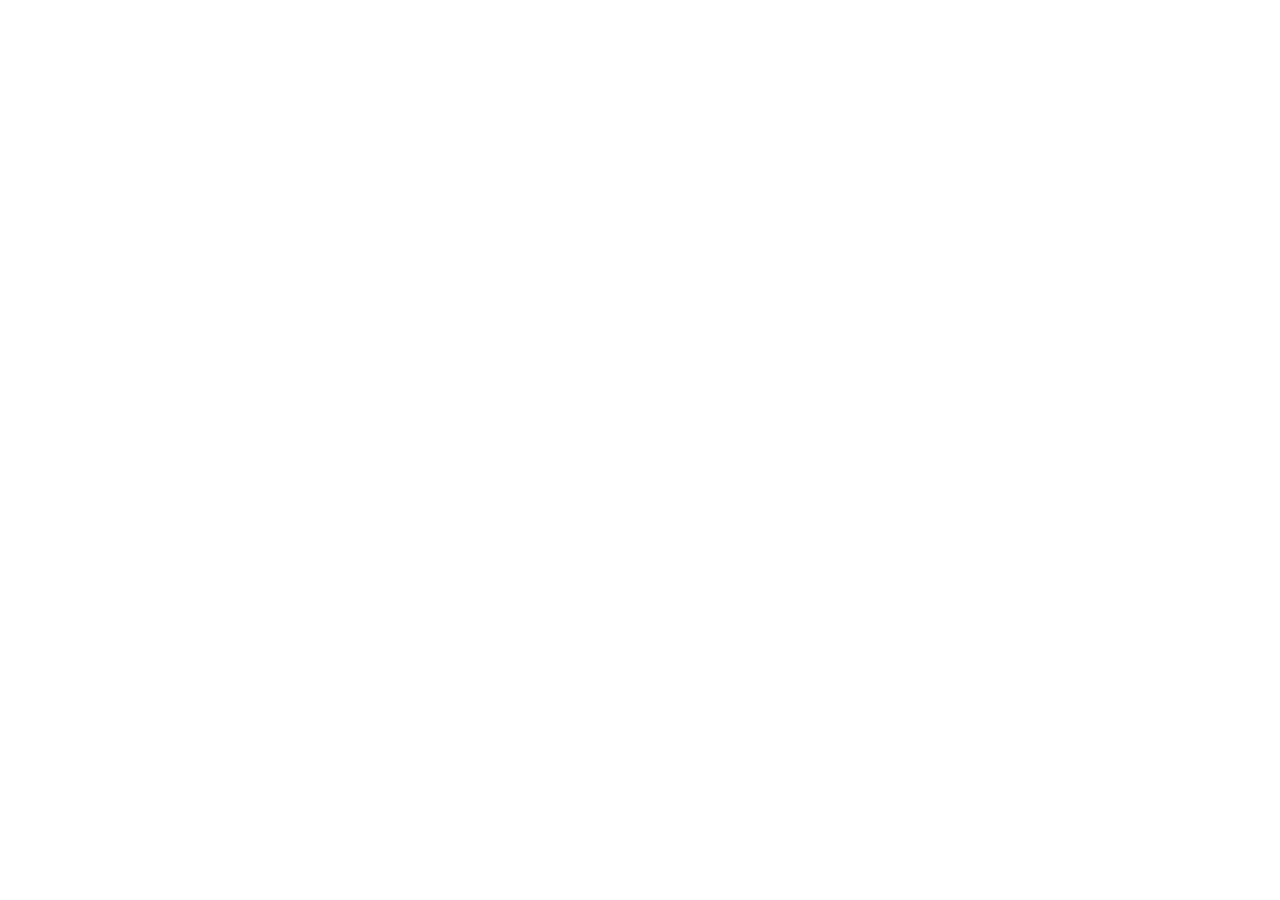
==== Templets/CoursePage.html @ ce90a17e "big update" ====
<!DOCTYPE html>
<html lang="en">
<head>
    <meta charset="UTF-8">
    <meta name="viewport" content="width=device-width, initial-scale=1.0">
    <title>Document</title>
</head>
<body>
    <script>
        alert(localStorage.getItem('currentCourse'))
    </script>
</body>
</html>
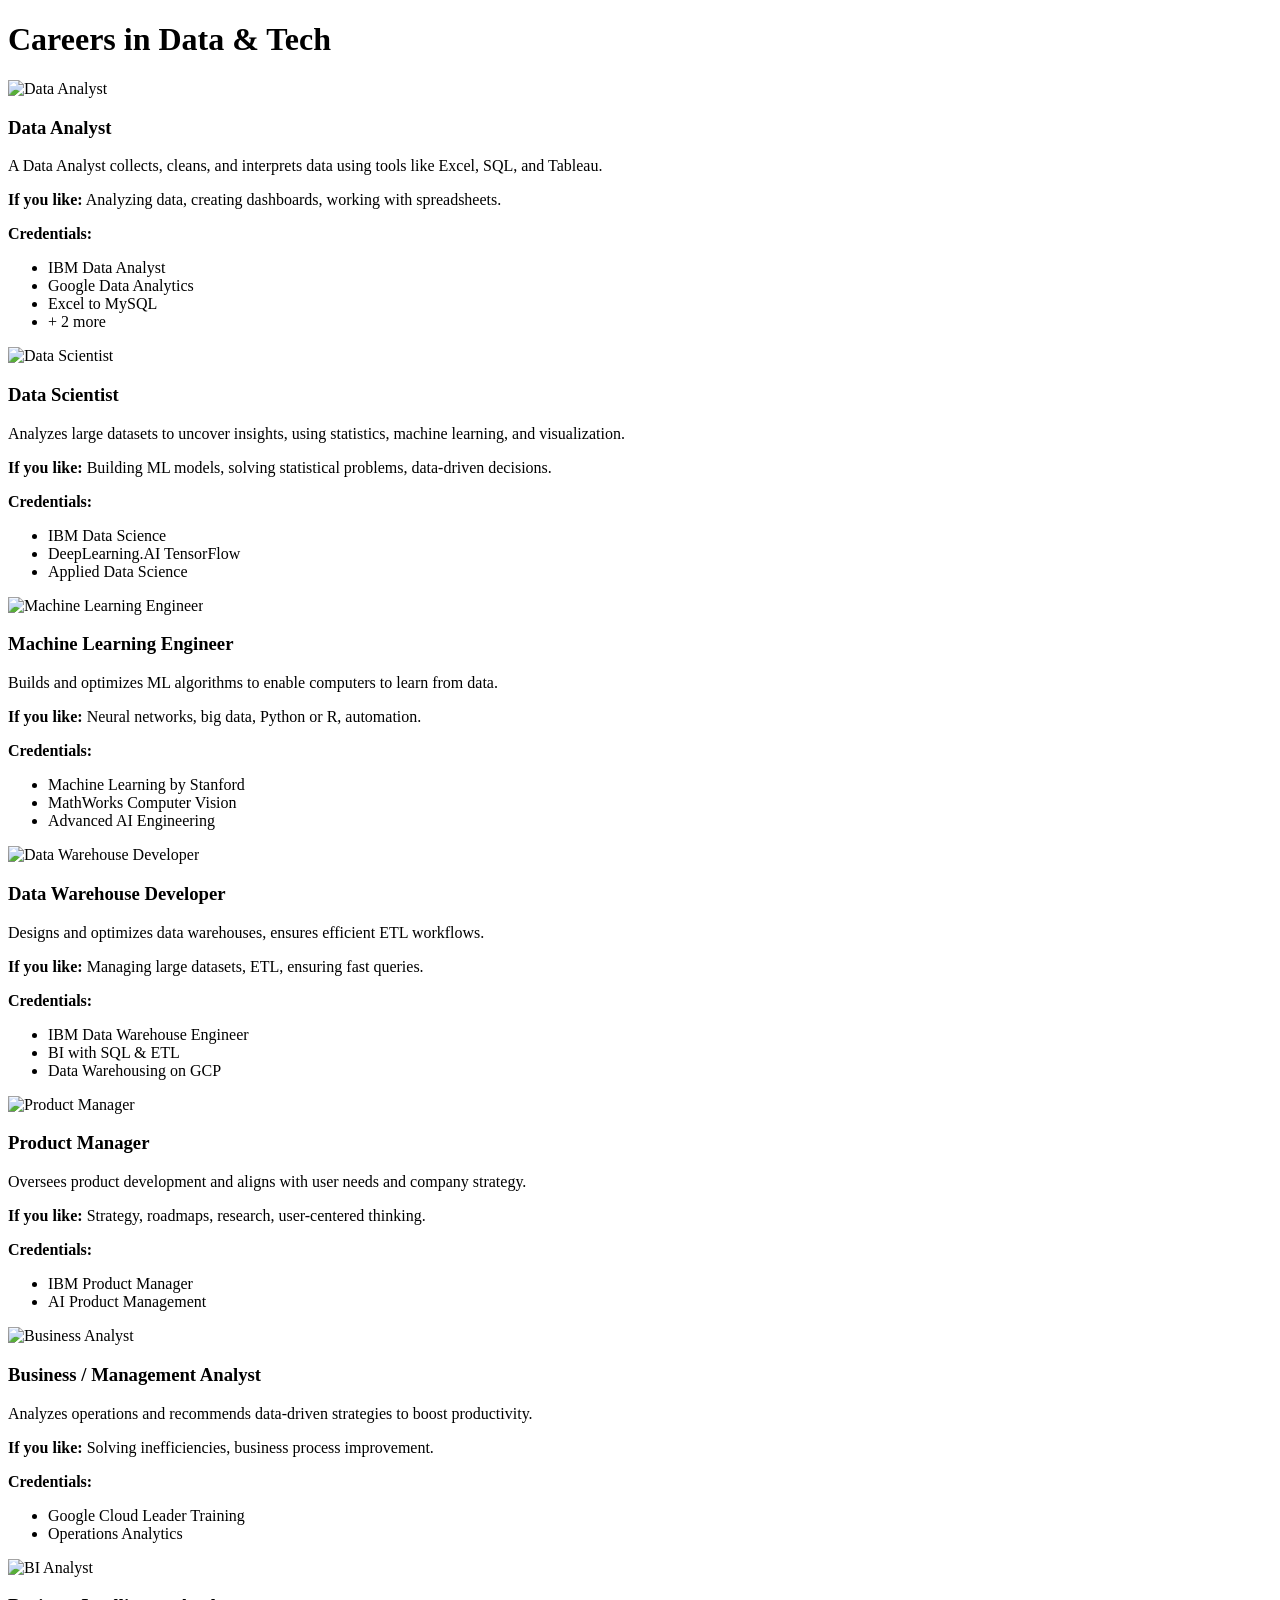
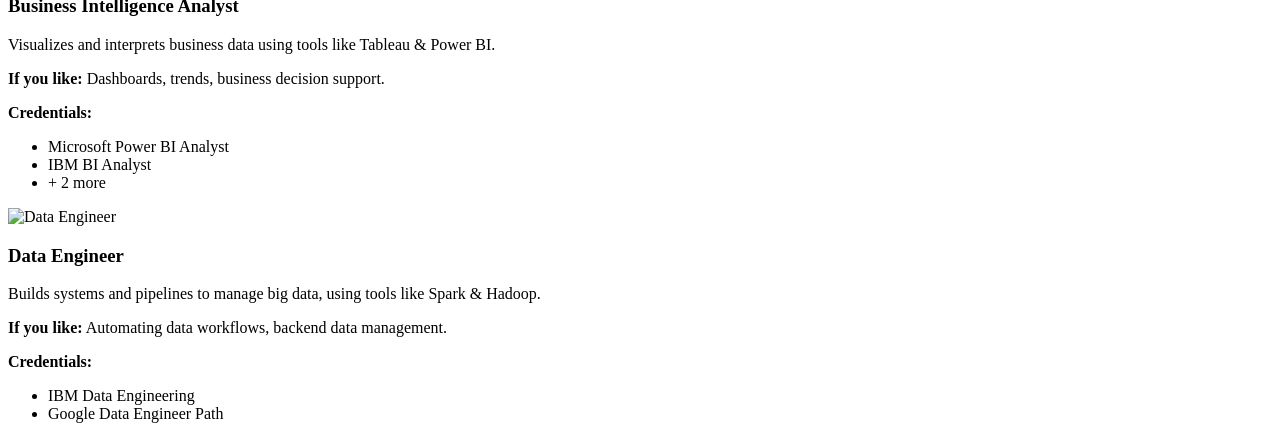
==== commit 17ab3c30: "aby" ====
--- a/Templets/CoursePage.html
+++ b/Templets/CoursePage.html
@@ -1,13 +1,119 @@
 <!DOCTYPE html>
 <html lang="en">
 <head>
-    <meta charset="UTF-8">
-    <meta name="viewport" content="width=device-width, initial-scale=1.0">
-    <title>Document</title>
+  <meta charset="UTF-8">
+  <title>Careers in Data & Tech</title>
+  <link rel="stylesheet" href="style.css">
 </head>
 <body>
-    <script>
-        alert(localStorage.getItem('currentCourse'))
-    </script>
+
+  <h1>Careers in Data & Tech</h1>
+
+  <div class="grid-container">
+
+    <div class="card">
+      <img src="https://images.unsplash.com/photo-1633419469218-4c6c28b2f69e?fit=crop&w=600&q=80" alt="Data Analyst">
+      <h3>Data Analyst</h3>
+      <p>A Data Analyst collects, cleans, and interprets data using tools like Excel, SQL, and Tableau.</p>
+      <p><strong>If you like:</strong> Analyzing data, creating dashboards, working with spreadsheets.</p>
+      <strong>Credentials:</strong>
+      <ul>
+        <li>IBM Data Analyst</li>
+        <li>Google Data Analytics</li>
+        <li>Excel to MySQL</li>
+        <li>+ 2 more</li>
+      </ul>
+    </div>
+
+    <div class="card">
+      <img src="https://images.unsplash.com/photo-1581091870622-1c79d2f0cb95?fit=crop&w=600&q=80" alt="Data Scientist">
+      <h3>Data Scientist</h3>
+      <p>Analyzes large datasets to uncover insights, using statistics, machine learning, and visualization.</p>
+      <p><strong>If you like:</strong> Building ML models, solving statistical problems, data-driven decisions.</p>
+      <strong>Credentials:</strong>
+      <ul>
+        <li>IBM Data Science</li>
+        <li>DeepLearning.AI TensorFlow</li>
+        <li>Applied Data Science</li>
+      </ul>
+    </div>
+
+    <div class="card">
+      <img src="https://images.unsplash.com/photo-1629904853893-5c1b0b4a94fa?fit=crop&w=600&q=80" alt="Machine Learning Engineer">
+      <h3>Machine Learning Engineer</h3>
+      <p>Builds and optimizes ML algorithms to enable computers to learn from data.</p>
+      <p><strong>If you like:</strong> Neural networks, big data, Python or R, automation.</p>
+      <strong>Credentials:</strong>
+      <ul>
+        <li>Machine Learning by Stanford</li>
+        <li>MathWorks Computer Vision</li>
+        <li>Advanced AI Engineering</li>
+      </ul>
+    </div>
+
+    <div class="card">
+      <img src="https://images.unsplash.com/photo-1551836022-d5d88e9218df?fit=crop&w=600&q=80" alt="Data Warehouse Developer">
+      <h3>Data Warehouse Developer</h3>
+      <p>Designs and optimizes data warehouses, ensures efficient ETL workflows.</p>
+      <p><strong>If you like:</strong> Managing large datasets, ETL, ensuring fast queries.</p>
+      <strong>Credentials:</strong>
+      <ul>
+        <li>IBM Data Warehouse Engineer</li>
+        <li>BI with SQL & ETL</li>
+        <li>Data Warehousing on GCP</li>
+      </ul>
+    </div>
+
+    <div class="card">
+      <img src="https://images.unsplash.com/photo-1607746882042-944635dfe10e?fit=crop&w=600&q=80" alt="Product Manager">
+      <h3>Product Manager</h3>
+      <p>Oversees product development and aligns with user needs and company strategy.</p>
+      <p><strong>If you like:</strong> Strategy, roadmaps, research, user-centered thinking.</p>
+      <strong>Credentials:</strong>
+      <ul>
+        <li>IBM Product Manager</li>
+        <li>AI Product Management</li>
+      </ul>
+    </div>
+
+    <div class="card">
+      <img src="https://images.unsplash.com/photo-1624395213138-482d276bf2aa?fit=crop&w=600&q=80" alt="Business Analyst">
+      <h3>Business / Management Analyst</h3>
+      <p>Analyzes operations and recommends data-driven strategies to boost productivity.</p>
+      <p><strong>If you like:</strong> Solving inefficiencies, business process improvement.</p>
+      <strong>Credentials:</strong>
+      <ul>
+        <li>Google Cloud Leader Training</li>
+        <li>Operations Analytics</li>
+      </ul>
+    </div>
+
+    <div class="card">
+      <img src="https://images.unsplash.com/photo-1581092919535-5090baf7d0c1?fit=crop&w=600&q=80" alt="BI Analyst">
+      <h3>Business Intelligence Analyst</h3>
+      <p>Visualizes and interprets business data using tools like Tableau & Power BI.</p>
+      <p><strong>If you like:</strong> Dashboards, trends, business decision support.</p>
+      <strong>Credentials:</strong>
+      <ul>
+        <li>Microsoft Power BI Analyst</li>
+        <li>IBM BI Analyst</li>
+        <li>+ 2 more</li>
+      </ul>
+    </div>
+
+    <div class="card">
+      <img src="https://images.unsplash.com/photo-1610484826967-3cfa357ad7d1?fit=crop&w=600&q=80" alt="Data Engineer">
+      <h3>Data Engineer</h3>
+      <p>Builds systems and pipelines to manage big data, using tools like Spark & Hadoop.</p>
+      <p><strong>If you like:</strong> Automating data workflows, backend data management.</p>
+      <strong>Credentials:</strong>
+      <ul>
+        <li>IBM Data Engineering</li>
+        <li>Google Data Engineer Path</li>
+      </ul>
+    </div>
+
+  </div>
+
 </body>
-</html>+</html>
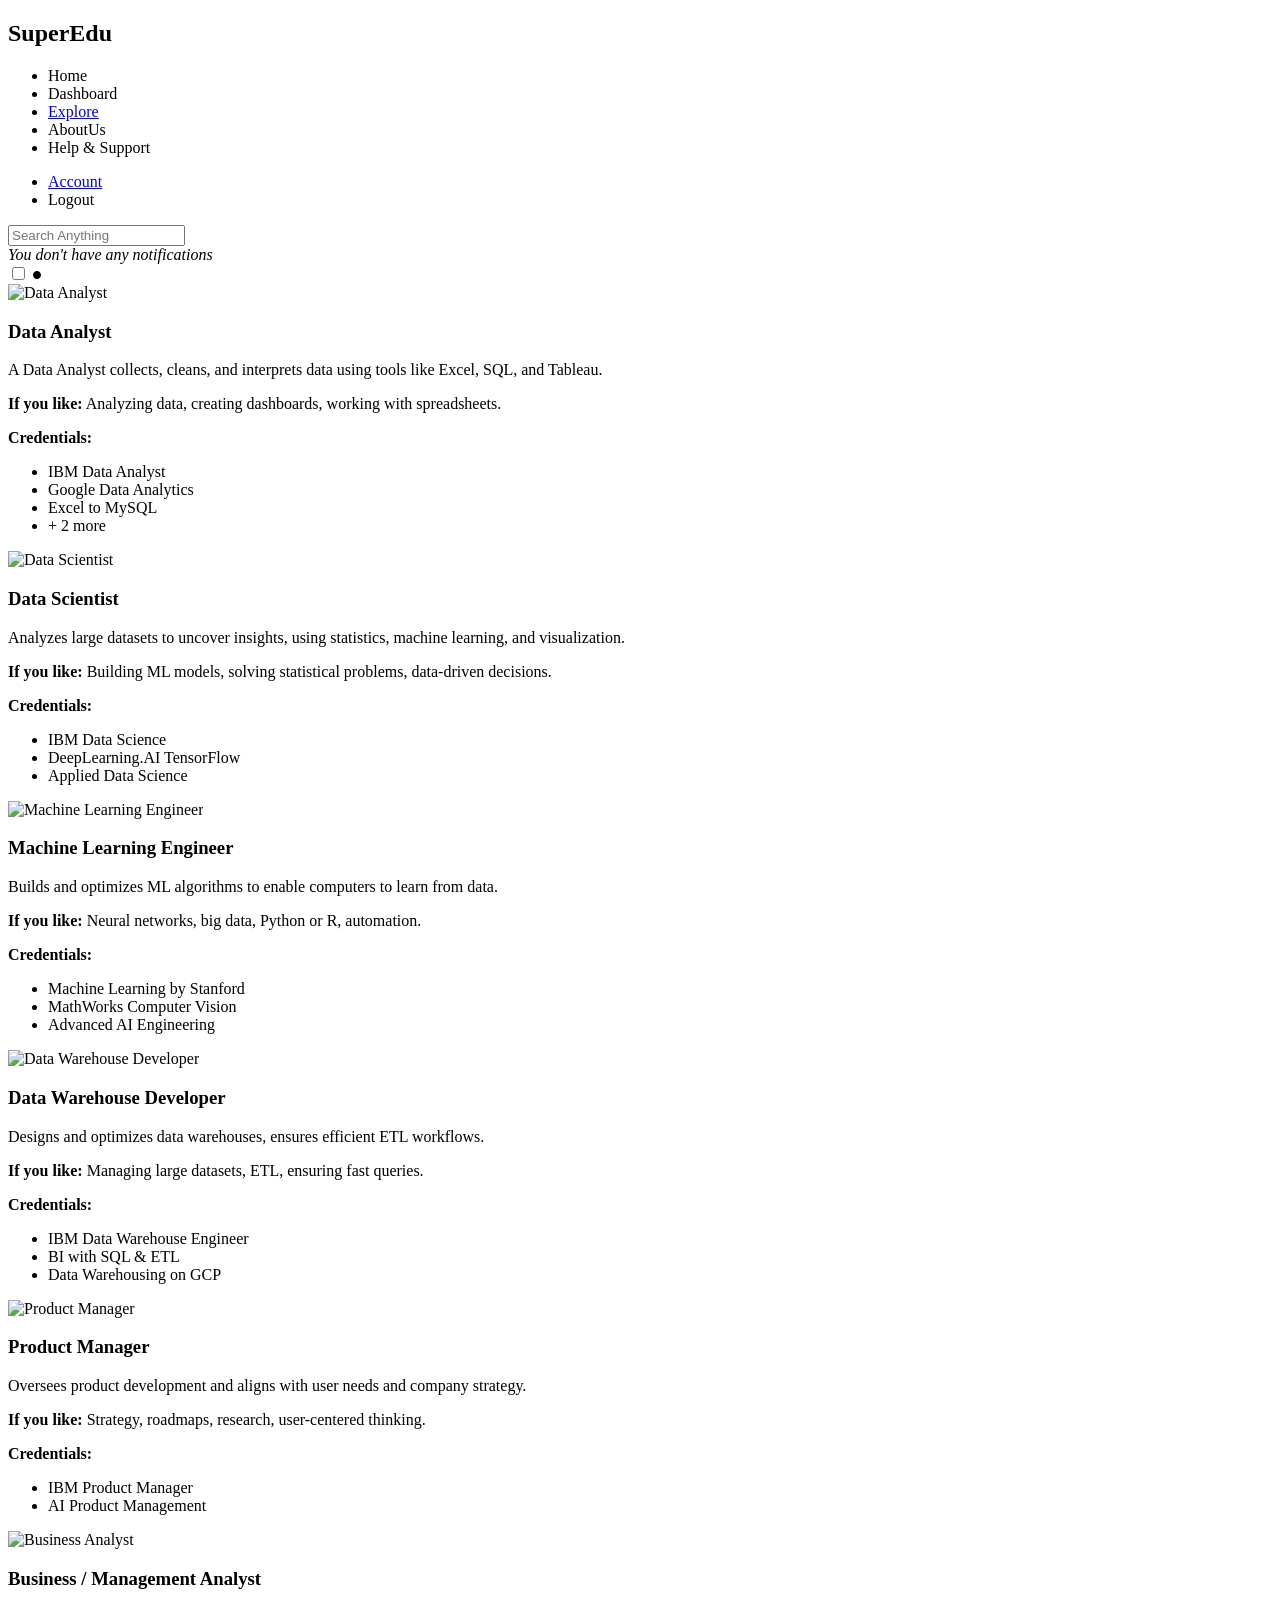
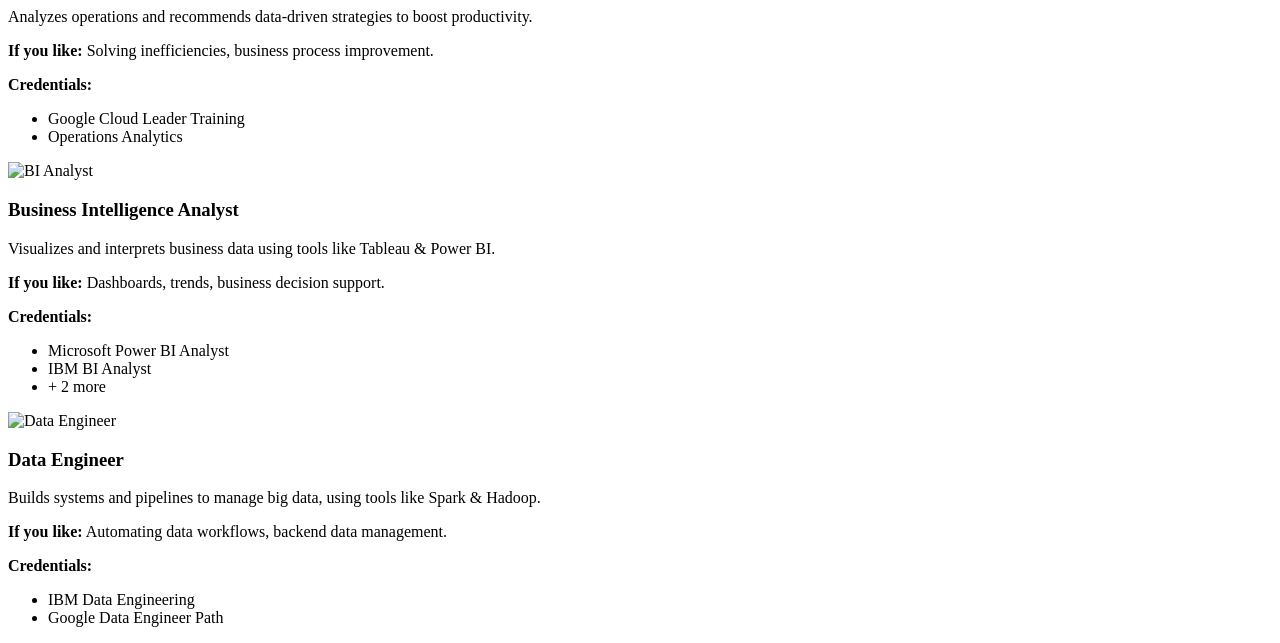
==== commit 41bcdf6c: "aby" ====
--- a/Templets/CoursePage.html
+++ b/Templets/CoursePage.html
@@ -3,13 +3,50 @@
 <head>
   <meta charset="UTF-8">
   <title>Careers in Data & Tech</title>
-  <link rel="stylesheet" href="style.css">
+  <link rel="stylesheet" href="/CoursePage.css">
 </head>
 <body>
 
-  <h1>Careers in Data & Tech</h1>
+    <aside id="sidebar">
+        <h1>SuperEdu</h1>
+        <ul>
+            <li class="selected-page"><i class="fa-solid fa-house "></i><a>Home</a></li>
+            <li><i class="fa-solid fa-cloud"></i><a>Dashboard</a></li>
+            <li><i class="fa-regular fa-paper-plane"></i><a href="Templets/explore.html">Explore</a></li>
+            <li><i class="fa-regular fa-lightbulb"></i><a>AboutUs</a></li>
+            <li><i class="fa-solid fa-headphones"></i><a>Help & Support</a></li>
+        </ul>
+        <ul>
+            <li><i class="fa-regular fa-circle-user"></i><a href="Templets/Log_In.html">Account</a></li>
+            <li><i class="fa-regular fa-share-from-square"></i><a>Logout</a></li>
+        </ul>
+    </aside>
 
   <div class="grid-container">
+    <header>
+        <div class="search-bar">
+            <i class="fa-solid fa-magnifying-glass"></i>
+            <form action="">
+                <input type="search" placeholder="Search Anything">
+            </form>
+        </div>
+        <div class="account-conrer">
+            <i class="fa-solid fa-bell">
+                <div class="notification">You don't have any notifications</div>
+            </i>
+            <i class="fa-solid fa-cart-shopping"></i>
+            <div class="checkbox-wrapper-51">
+                <input id="cbx-51" type="checkbox" onclick="theme()">
+                <label class="toggle" for="cbx-51" >
+                <span>
+                    <svg viewBox="0 0 10 10" height="10px" width="10px">
+                    <path d="M5,1 L5,1 C2.790861,1 1,2.790861 1,5 L1,5 C1,7.209139 2.790861,9 5,9 L5,9 C7.209139,9 9,7.209139 9,5 L9,5 C9,2.790861 7.209139,1 5,1 L5,9 L5,1 Z"></path>
+                    </svg>
+                </span>
+                </label>
+            </div>
+        </div>
+    </header>
 
     <div class="card">
       <img src="https://images.unsplash.com/photo-1633419469218-4c6c28b2f69e?fit=crop&w=600&q=80" alt="Data Analyst">
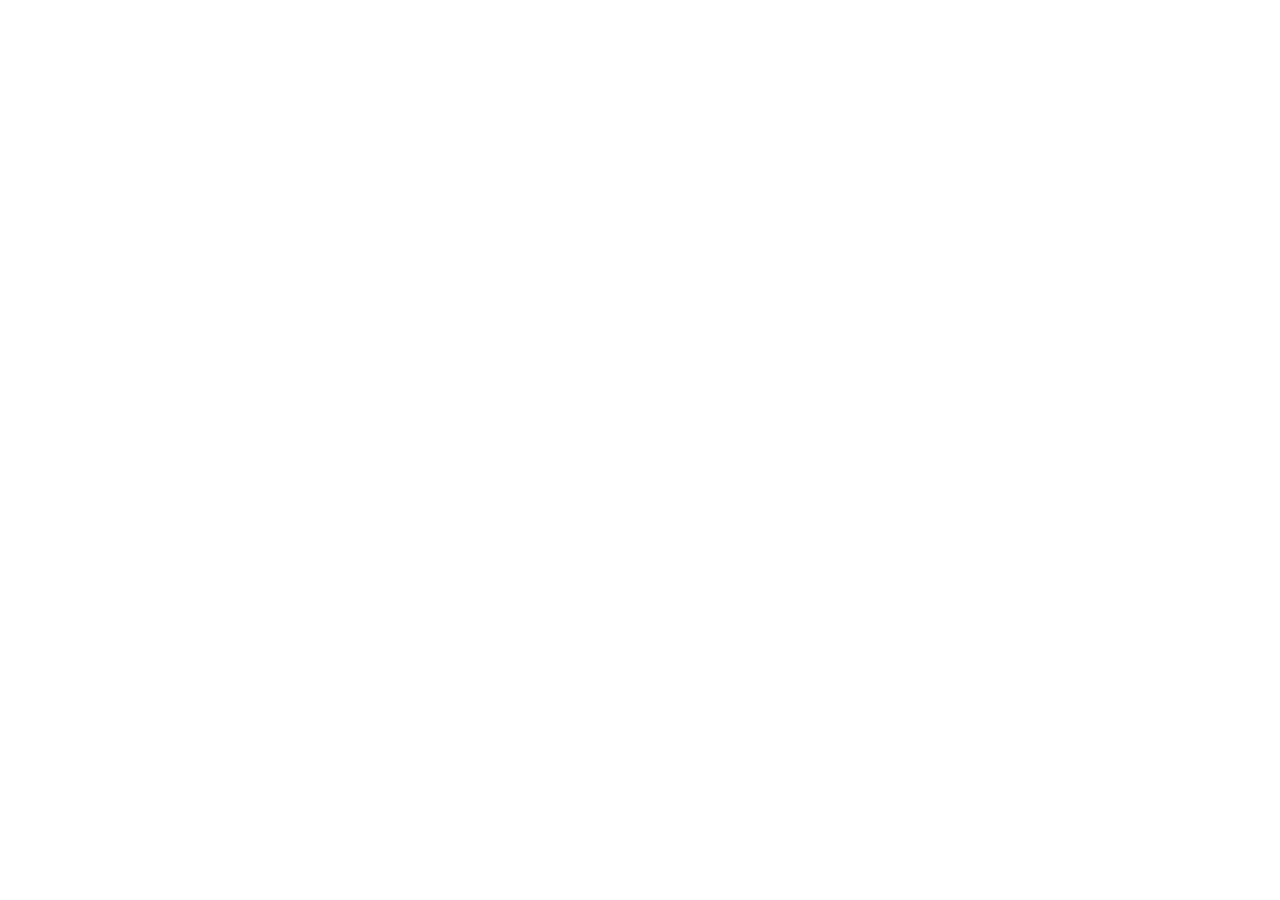
==== commit 143f4404: "test" ====
--- a/Templets/CoursePage.html
+++ b/Templets/CoursePage.html
@@ -1,156 +1,12 @@
 <!DOCTYPE html>
 <html lang="en">
 <head>
-  <meta charset="UTF-8">
-  <title>Careers in Data & Tech</title>
-  <link rel="stylesheet" href="/CoursePage.css">
+    <meta charset="UTF-8">
+    <meta name="viewport" content="width=device-width, initial-scale=1.0">
+    <title>Document</title>
 </head>
 <body>
 
-    <aside id="sidebar">
-        <h1>SuperEdu</h1>
-        <ul>
-            <li class="selected-page"><i class="fa-solid fa-house "></i><a>Home</a></li>
-            <li><i class="fa-solid fa-cloud"></i><a>Dashboard</a></li>
-            <li><i class="fa-regular fa-paper-plane"></i><a href="Templets/explore.html">Explore</a></li>
-            <li><i class="fa-regular fa-lightbulb"></i><a>AboutUs</a></li>
-            <li><i class="fa-solid fa-headphones"></i><a>Help & Support</a></li>
-        </ul>
-        <ul>
-            <li><i class="fa-regular fa-circle-user"></i><a href="Templets/Log_In.html">Account</a></li>
-            <li><i class="fa-regular fa-share-from-square"></i><a>Logout</a></li>
-        </ul>
-    </aside>
-
-  <div class="grid-container">
-    <header>
-        <div class="search-bar">
-            <i class="fa-solid fa-magnifying-glass"></i>
-            <form action="">
-                <input type="search" placeholder="Search Anything">
-            </form>
-        </div>
-        <div class="account-conrer">
-            <i class="fa-solid fa-bell">
-                <div class="notification">You don't have any notifications</div>
-            </i>
-            <i class="fa-solid fa-cart-shopping"></i>
-            <div class="checkbox-wrapper-51">
-                <input id="cbx-51" type="checkbox" onclick="theme()">
-                <label class="toggle" for="cbx-51" >
-                <span>
-                    <svg viewBox="0 0 10 10" height="10px" width="10px">
-                    <path d="M5,1 L5,1 C2.790861,1 1,2.790861 1,5 L1,5 C1,7.209139 2.790861,9 5,9 L5,9 C7.209139,9 9,7.209139 9,5 L9,5 C9,2.790861 7.209139,1 5,1 L5,9 L5,1 Z"></path>
-                    </svg>
-                </span>
-                </label>
-            </div>
-        </div>
-    </header>
-
-    <div class="card">
-      <img src="https://images.unsplash.com/photo-1633419469218-4c6c28b2f69e?fit=crop&w=600&q=80" alt="Data Analyst">
-      <h3>Data Analyst</h3>
-      <p>A Data Analyst collects, cleans, and interprets data using tools like Excel, SQL, and Tableau.</p>
-      <p><strong>If you like:</strong> Analyzing data, creating dashboards, working with spreadsheets.</p>
-      <strong>Credentials:</strong>
-      <ul>
-        <li>IBM Data Analyst</li>
-        <li>Google Data Analytics</li>
-        <li>Excel to MySQL</li>
-        <li>+ 2 more</li>
-      </ul>
-    </div>
-
-    <div class="card">
-      <img src="https://images.unsplash.com/photo-1581091870622-1c79d2f0cb95?fit=crop&w=600&q=80" alt="Data Scientist">
-      <h3>Data Scientist</h3>
-      <p>Analyzes large datasets to uncover insights, using statistics, machine learning, and visualization.</p>
-      <p><strong>If you like:</strong> Building ML models, solving statistical problems, data-driven decisions.</p>
-      <strong>Credentials:</strong>
-      <ul>
-        <li>IBM Data Science</li>
-        <li>DeepLearning.AI TensorFlow</li>
-        <li>Applied Data Science</li>
-      </ul>
-    </div>
-
-    <div class="card">
-      <img src="https://images.unsplash.com/photo-1629904853893-5c1b0b4a94fa?fit=crop&w=600&q=80" alt="Machine Learning Engineer">
-      <h3>Machine Learning Engineer</h3>
-      <p>Builds and optimizes ML algorithms to enable computers to learn from data.</p>
-      <p><strong>If you like:</strong> Neural networks, big data, Python or R, automation.</p>
-      <strong>Credentials:</strong>
-      <ul>
-        <li>Machine Learning by Stanford</li>
-        <li>MathWorks Computer Vision</li>
-        <li>Advanced AI Engineering</li>
-      </ul>
-    </div>
-
-    <div class="card">
-      <img src="https://images.unsplash.com/photo-1551836022-d5d88e9218df?fit=crop&w=600&q=80" alt="Data Warehouse Developer">
-      <h3>Data Warehouse Developer</h3>
-      <p>Designs and optimizes data warehouses, ensures efficient ETL workflows.</p>
-      <p><strong>If you like:</strong> Managing large datasets, ETL, ensuring fast queries.</p>
-      <strong>Credentials:</strong>
-      <ul>
-        <li>IBM Data Warehouse Engineer</li>
-        <li>BI with SQL & ETL</li>
-        <li>Data Warehousing on GCP</li>
-      </ul>
-    </div>
-
-    <div class="card">
-      <img src="https://images.unsplash.com/photo-1607746882042-944635dfe10e?fit=crop&w=600&q=80" alt="Product Manager">
-      <h3>Product Manager</h3>
-      <p>Oversees product development and aligns with user needs and company strategy.</p>
-      <p><strong>If you like:</strong> Strategy, roadmaps, research, user-centered thinking.</p>
-      <strong>Credentials:</strong>
-      <ul>
-        <li>IBM Product Manager</li>
-        <li>AI Product Management</li>
-      </ul>
-    </div>
-
-    <div class="card">
-      <img src="https://images.unsplash.com/photo-1624395213138-482d276bf2aa?fit=crop&w=600&q=80" alt="Business Analyst">
-      <h3>Business / Management Analyst</h3>
-      <p>Analyzes operations and recommends data-driven strategies to boost productivity.</p>
-      <p><strong>If you like:</strong> Solving inefficiencies, business process improvement.</p>
-      <strong>Credentials:</strong>
-      <ul>
-        <li>Google Cloud Leader Training</li>
-        <li>Operations Analytics</li>
-      </ul>
-    </div>
-
-    <div class="card">
-      <img src="https://images.unsplash.com/photo-1581092919535-5090baf7d0c1?fit=crop&w=600&q=80" alt="BI Analyst">
-      <h3>Business Intelligence Analyst</h3>
-      <p>Visualizes and interprets business data using tools like Tableau & Power BI.</p>
-      <p><strong>If you like:</strong> Dashboards, trends, business decision support.</p>
-      <strong>Credentials:</strong>
-      <ul>
-        <li>Microsoft Power BI Analyst</li>
-        <li>IBM BI Analyst</li>
-        <li>+ 2 more</li>
-      </ul>
-    </div>
-
-    <div class="card">
-      <img src="https://images.unsplash.com/photo-1610484826967-3cfa357ad7d1?fit=crop&w=600&q=80" alt="Data Engineer">
-      <h3>Data Engineer</h3>
-      <p>Builds systems and pipelines to manage big data, using tools like Spark & Hadoop.</p>
-      <p><strong>If you like:</strong> Automating data workflows, backend data management.</p>
-      <strong>Credentials:</strong>
-      <ul>
-        <li>IBM Data Engineering</li>
-        <li>Google Data Engineer Path</li>
-      </ul>
-    </div>
-
-  </div>
-
+    
 </body>
-</html>
+</html>
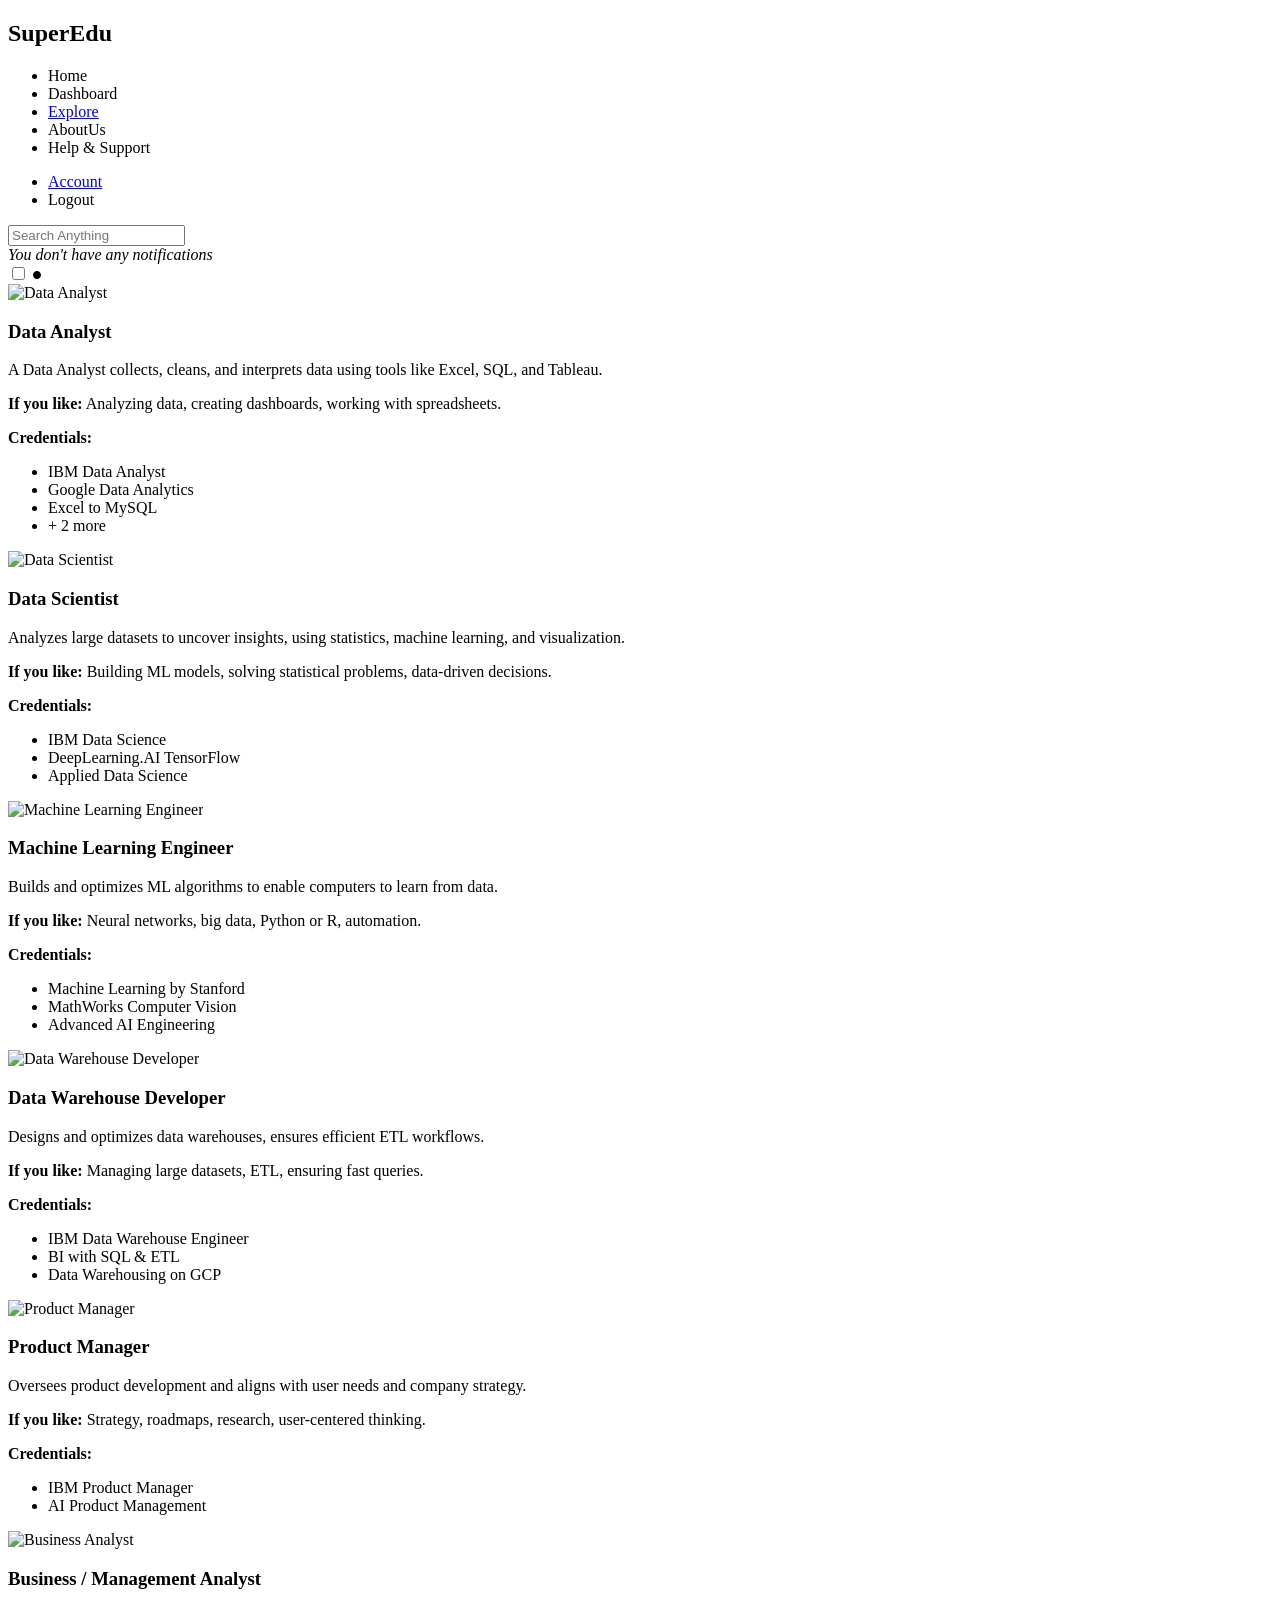
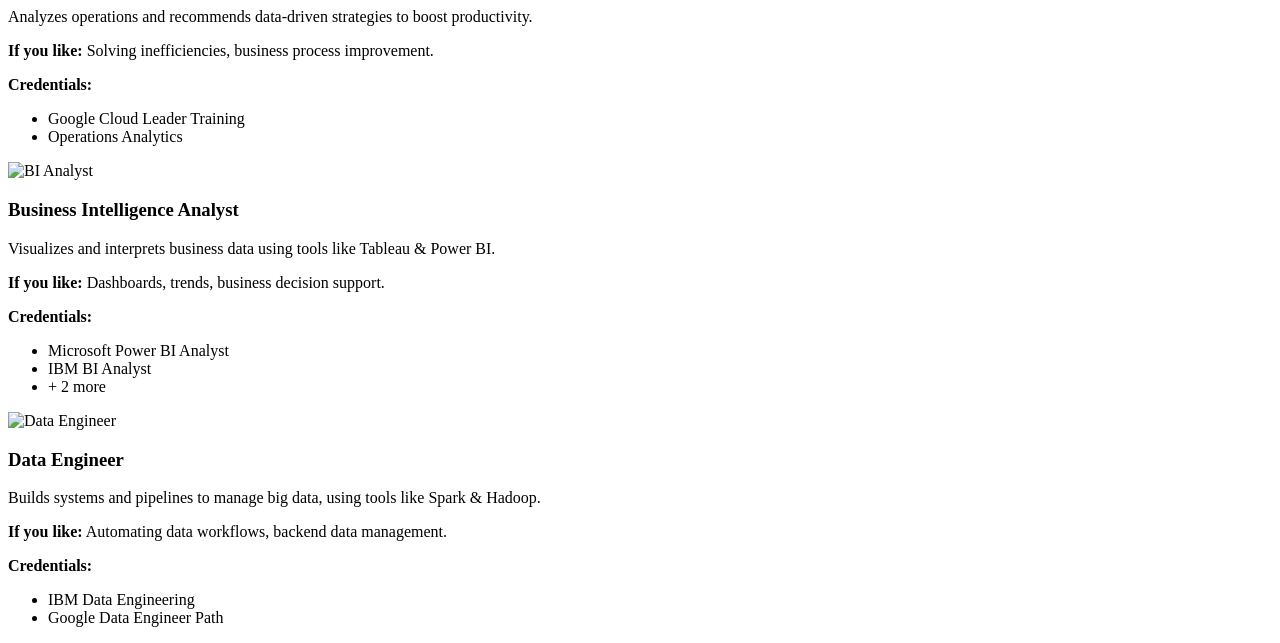
==== commit 1bdcb798: "back" ====
--- a/Templets/CoursePage.html
+++ b/Templets/CoursePage.html
@@ -1,12 +1,157 @@
 <!DOCTYPE html>
 <html lang="en">
 <head>
-    <meta charset="UTF-8">
-    <meta name="viewport" content="width=device-width, initial-scale=1.0">
-    <title>Document</title>
+  <meta charset="UTF-8">
+  <title>Careers in Data & Tech</title>
+  <link rel="stylesheet" href="/CoursePage.css">
 </head>
 <body>
 
-    
+    <aside id="sidebar">
+        <h1>SuperEdu</h1>
+        <ul>
+            <li class="selected-page"><i class="fa-solid fa-house "></i><a>Home</a></li>
+            <li><i class="fa-solid fa-cloud"></i><a>Dashboard</a></li>
+            <li><i class="fa-regular fa-paper-plane"></i><a href="Templets/explore.html">Explore</a></li>
+            <li><i class="fa-regular fa-lightbulb"></i><a>AboutUs</a></li>
+            <li><i class="fa-solid fa-headphones"></i><a>Help & Support</a></li>
+        </ul>
+        <ul>
+            <li><i class="fa-regular fa-circle-user"></i><a href="Templets/Log_In.html">Account</a></li>
+            <li><i class="fa-regular fa-share-from-square"></i><a>Logout</a></li>
+        </ul>
+    </aside>
+
+  <div class="grid-container">
+    <header>
+        <div class="search-bar">
+            <i class="fa-solid fa-magnifying-glass"></i>
+            <form action="">
+                <input type="search" placeholder="Search Anything">
+            </form>
+        </div>
+        <div class="account-conrer">
+            <i class="fa-solid fa-bell">
+                <div class="notification">You don't have any notifications</div>
+            </i>
+            <i class="fa-solid fa-cart-shopping"></i>
+            <div class="checkbox-wrapper-51">
+                <input id="cbx-51" type="checkbox" onclick="theme()">
+                <label class="toggle" for="cbx-51" >
+                <span>
+                    <svg viewBox="0 0 10 10" height="10px" width="10px">
+                    <path d="M5,1 L5,1 C2.790861,1 1,2.790861 1,5 L1,5 C1,7.209139 2.790861,9 5,9 L5,9 C7.209139,9 9,7.209139 9,5 L9,5 C9,2.790861 7.209139,1 5,1 L5,9 L5,1 Z"></path>
+                    </svg>
+                </span>
+                </label>
+            </div>
+        </div>
+    </header>
+
+    <div class="card">
+      <img src="https://images.unsplash.com/photo-1633419469218-4c6c28b2f69e?fit=crop&w=600&q=80" alt="Data Analyst">
+      <h3>Data Analyst</h3>
+      <p>A Data Analyst collects, cleans, and interprets data using tools like Excel, SQL, and Tableau.</p>
+      <p><strong>If you like:</strong> Analyzing data, creating dashboards, working with spreadsheets.</p>
+      <strong>Credentials:</strong>
+      <ul>
+        <li>IBM Data Analyst</li>
+        <li>Google Data Analytics</li>
+        <li>Excel to MySQL</li>
+        <li>+ 2 more</li>
+      </ul>
+    </div>
+
+    <div class="card">
+      <img src="https://images.unsplash.com/photo-1581091870622-1c79d2f0cb95?fit=crop&w=600&q=80" alt="Data Scientist">
+      <h3>Data Scientist</h3>
+      <p>Analyzes large datasets to uncover insights, using statistics, machine learning, and visualization.</p>
+      <p><strong>If you like:</strong> Building ML models, solving statistical problems, data-driven decisions.</p>
+      <strong>Credentials:</strong>
+      <ul>
+        <li>IBM Data Science</li>
+        <li>DeepLearning.AI TensorFlow</li>
+        <li>Applied Data Science</li>
+      </ul>
+    </div>
+
+    <div class="card">
+      <img src="https://images.unsplash.com/photo-1629904853893-5c1b0b4a94fa?fit=crop&w=600&q=80" alt="Machine Learning Engineer">
+      <h3>Machine Learning Engineer</h3>
+      <p>Builds and optimizes ML algorithms to enable computers to learn from data.</p>
+      <p><strong>If you like:</strong> Neural networks, big data, Python or R, automation.</p>
+      <strong>Credentials:</strong>
+      <ul>
+        <li>Machine Learning by Stanford</li>
+        <li>MathWorks Computer Vision</li>
+        <li>Advanced AI Engineering</li>
+      </ul>
+    </div>
+
+    <div class="card">
+      <img src="https://images.unsplash.com/photo-1551836022-d5d88e9218df?fit=crop&w=600&q=80" alt="Data Warehouse Developer">
+      <h3>Data Warehouse Developer</h3>
+      <p>Designs and optimizes data warehouses, ensures efficient ETL workflows.</p>
+      <p><strong>If you like:</strong> Managing large datasets, ETL, ensuring fast queries.</p>
+      <strong>Credentials:</strong>
+      <ul>
+        <li>IBM Data Warehouse Engineer</li>
+        <li>BI with SQL & ETL</li>
+        <li>Data Warehousing on GCP</li>
+      </ul>
+    </div>
+
+    <div class="card">
+      <img src="https://images.unsplash.com/photo-1607746882042-944635dfe10e?fit=crop&w=600&q=80" alt="Product Manager">
+      <h3>Product Manager</h3>
+      <p>Oversees product development and aligns with user needs and company strategy.</p>
+      <p><strong>If you like:</strong> Strategy, roadmaps, research, user-centered thinking.</p>
+      <strong>Credentials:</strong>
+      <ul>
+        <li>IBM Product Manager</li>
+        <li>AI Product Management</li>
+      </ul>
+    </div>
+
+    <div class="card">
+      <img src="https://images.unsplash.com/photo-1624395213138-482d276bf2aa?fit=crop&w=600&q=80" alt="Business Analyst">
+      <h3>Business / Management Analyst</h3>
+      <p>Analyzes operations and recommends data-driven strategies to boost productivity.</p>
+      <p><strong>If you like:</strong> Solving inefficiencies, business process improvement.</p>
+      <strong>Credentials:</strong>
+      <ul>
+        <li>Google Cloud Leader Training</li>
+        <li>Operations Analytics</li>
+      </ul>
+    </div>
+
+    <div class="card">
+      <img src="https://images.unsplash.com/photo-1581092919535-5090baf7d0c1?fit=crop&w=600&q=80" alt="BI Analyst">
+      <h3>Business Intelligence Analyst</h3>
+      <p>Visualizes and interprets business data using tools like Tableau & Power BI.</p>
+      <p><strong>If you like:</strong> Dashboards, trends, business decision support.</p>
+      <strong>Credentials:</strong>
+      <ul>
+        <li>Microsoft Power BI Analyst</li>
+        <li>IBM BI Analyst</li>
+        <li>+ 2 more</li>
+      </ul>
+    </div>
+
+    <div class="card">
+      <img src="https://images.unsplash.com/photo-1610484826967-3cfa357ad7d1?fit=crop&w=600&q=80" alt="Data Engineer">
+      <h3>Data Engineer</h3>
+      <p>Builds systems and pipelines to manage big data, using tools like Spark & Hadoop.</p>
+      <p><strong>If you like:</strong> Automating data workflows, backend data management.</p>
+      <strong>Credentials:</strong>
+      <ul>
+        <li>IBM Data Engineering</li>
+        <li>Google Data Engineer Path</li>
+      </ul>
+    </div>
+
+  </div>
+
 </body>
-</html>+</html>
+
